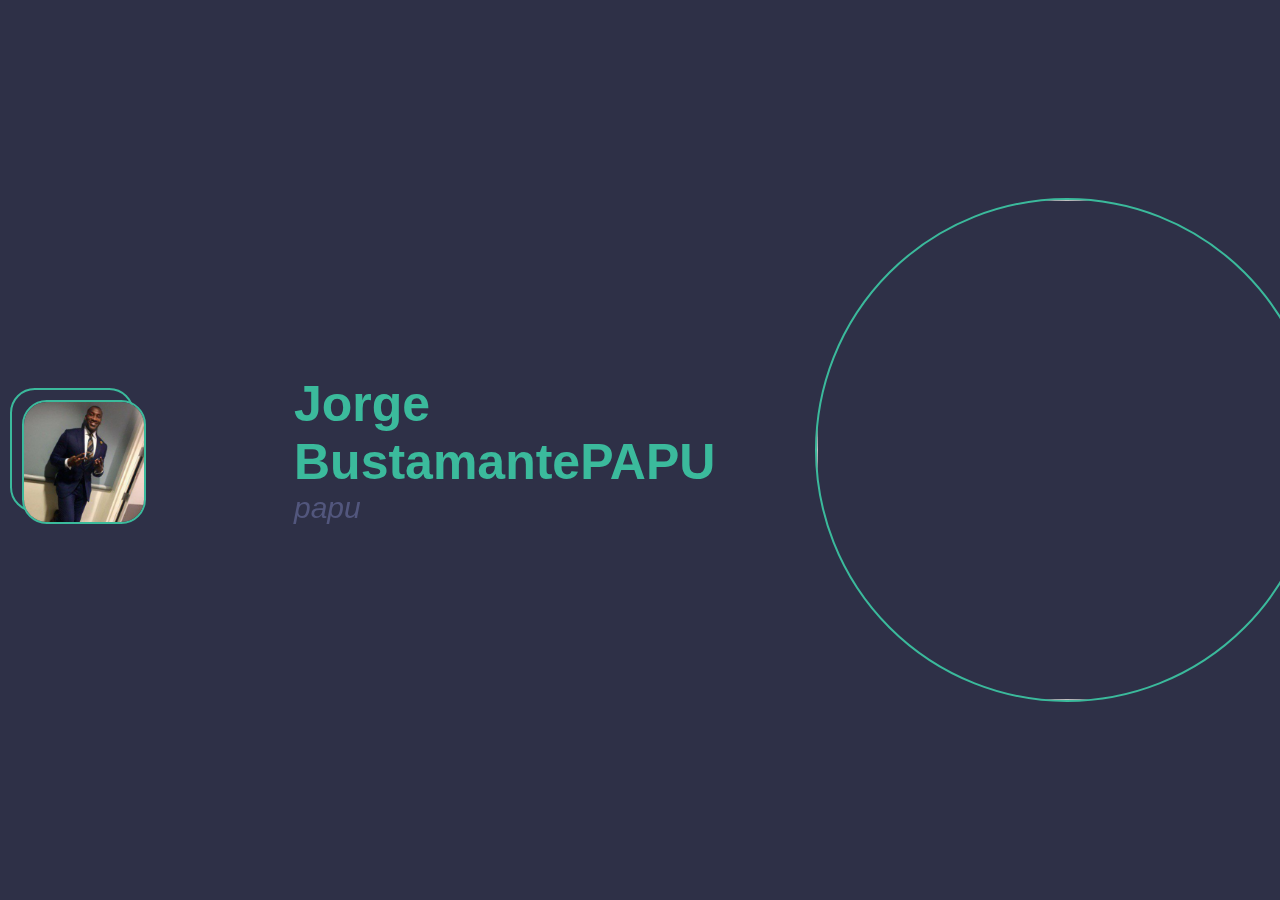
==== index.html @ 069aeafe "Update index.html" ====
<html lang="en">
  <head>
    <meta charset="UTF-8" />
    <meta http-equiv="X-UA-Compatible" content="IE=edge" />
    <meta name="viewport" content="width=device-width, initial-scale=1.0" />
    <title>Papu portafolio</title>
    <script src="./index.js"></script>
    <link rel="stylesheet" href="index.css" />
  </head>
  <body>
    <div class="header">
      <div id="pfp">
        <img id="pfp" src="./images/measf.jpg" alt="pfp" />
      </div>
      <div id="headerTextContainer">
        <p class="headerText" id="nombreHeader">Jorge BustamantePAPU</p>
        <p class="headerText" id="subtitleHeader">papu</p>
      </div>
      <div>
        <img
          id="monkeygif"
          src="./images/monkey-eating-taco.gif"
          alt="monkey"
        />
      </div>
    </div>
    <div id="bordergifs">
      <img id="catjump" src="./images/transparent-cat.gif" />
      <div id="catrows">
        <div id="catrow">
          <img id="catgangnam" src="./images/catgangnam.gif" />
          <img id="catgangnam" src="./images/catgangnam.gif" />
        </div>
        <div id="catrow">
          <img id="catgangnam" src="./images/catgangnam.gif" />
          <img id="catgangnam" src="./images/catgangnam.gif" />
        </div>
        <div id="catrow">
          <img id="catgangnam" src="./images/catgangnam.gif" />
          <img id="catgangnam" src="./images/catgangnam.gif" />
        </div>
        <div id="catrow">
          <img id="catgangnam" src="./images/catgangnam.gif" />
          <img id="catgangnam" src="./images/catgangnam.gif" />
        </div>
      </div>
    </div>
    <div id="contentContainer">
      <div class="contentSubContainer contentLeft">
        <div class="contentBox topBox leftBox" id="about">
          <div class="hoveredContent">
            <p class="longText">PAPUUUUUUUUUUUUUUUUUUUU</p>
          </div>
          <div class="unhoveredContent">
            <p class="boxHeaderText">SOBRE MÍ</p>
            <div class="boxContent">
              <p class="boxInnerText">
                Estudiante de Ingenieria en Tecnologias Computacionales en el
                Tec de Monterrey
              </p>
              <img
                id="computerCatGif"
                src="./images/computercat.gif"
                alt="computer cat"
              />
            </div>
          </div>
        </div>
        <div class="contentBox bottomBox leftBox" id="skills">
          <div class="hoveredContent">
            <p class="longText">PAPUUUUUUUUUUUUUUUUUUUU</p>
          </div>
          <div class="unhoveredContent">
            <p class="shortText">eso tilin</p>
          </div>
        </div>
      </div>
      <div class="contentSubcontainer" id="contentRight">
        <div class="contentBox topBox rightBox" id="projects">
          <div class="hoveredContent">
            <p class="longText">PAPUUUUUUUUUUUUUUUUUUUU</p>
          </div>
          <div class="unhoveredContent">
            <p class="shortText">eso tilin</p>
          </div>
        </div>
        <div class="contentBox bottomBox rightBox" id="contact">
          <div class="hoveredContent">
            <p class="longText">PAPUUUUUUUUUUUUUUUUUUUU</p>
          </div>
          <div class="unhoveredContent">
            <p class="shortText">eso tilin</p>
          </div>
        </div>
      </div>
    </div>
    <footer>
      <p>&copy; 2023 Papu Portfolio. All rights reserved.</p>
    </footer>
  </body>
</html>
---- index.css ----
body{
    background-color: #43455C;
    font-family: Arial, Helvetica, sans-serif;
    margin: 0;
    padding: 0;
}

.header {
    background-color: #2E3047;
    height: 100vh;
    width: 100%;
    display: flex;
    align-items: center;
    animation-name: slideUp;
    animation-duration: 2s;
    animation-delay: 2s;
    animation-fill-mode: forwards;
    position: fixed;
    z-index: 9999;
    top: 0;
  }
  
  @keyframes slideUp {
    0% {
      
      transform: translateY(0);
    }
    100% {
      height: 150px;
      transform: translateY(0px);
    }
  }

  #monkeygif {
    margin-left: 100px;
    height: 500px;
    width: 500px;
    border: 2px solid #3BBA9C;
    border-radius: 50%;
    animation-name: hideMonkey;
    animation-duration: 2s;
    animation-delay: 2s;
    animation-fill-mode: forwards;
  }
  
  @keyframes hideMonkey {
    0% {
      opacity: 1;

    }
    100% {
        opacity: 0;
        height: 1px;
        width: 1px;
        transform: translate(100%, -100%);
    }
  }

.headerText{
    font-weight: bold;
    font-size: 50px;
    color: #3BBA9C;
    margin: 0;
}

#headerTextContainer{
    margin-left: 150px;
}

#subtitleHeader{
    color: #52567d;
    font-style: italic;
    font-size: 30px;
    font-weight: normal;
}



#contentContainer{
    display:flex;
    position: relative;
    top: 150px;
    z-index: 1000;
}

.contentBox{
    background-color: #2E3047;
    width: 450px;
    height: 200px;
    margin: 10px;
    border-radius: 10px;
    border: 2px solid #3BBA9C;
    transform: scale(1);
    transition: transform 0.5s ease, width 0.5s ease, height 0.5s ease;
    z-index: 1000;
}

.contentBox:hover {
    transform-origin: top left;
    width: 720px;
    height: 300px;
    z-index: 1001;
}

.unhoveredContent, .hoveredContent {
    position: absolute;
    top: 0;
    left: 0;
}

.unhoveredContent {
    opacity: 1;
    z-index: 2000;
}

.hoveredContent {
    opacity: 0;
    z-index: 1000;
    transition: opacity 0.5s ease;
}

.contentBox:hover .unhoveredContent {
    opacity: 0;
}

.contentBox:hover .hoveredContent {
    opacity: 1;
}

#bordergifs{
    display: flex;
    align-items: flex-start;
    position: fixed;
    margin-left: 950px;
    margin-top: 150px;
    z-index: 1;
}

#catjump{
    width: 329px;
    height: 386;
    z-index: 9999 ;
}

#pfp{
    width: 120px;
    height: 120px;
    border-radius: 20%;
    border: 2px solid #3BBA9C;
    margin: 10px;
}


footer {
    background-color: #2E3047;
    color: #3BBA9C;
    border-top: 2px solid #3BBA9C;
    text-align: center;
    position: fixed;
    bottom: 0;
    width: 100%;
  }
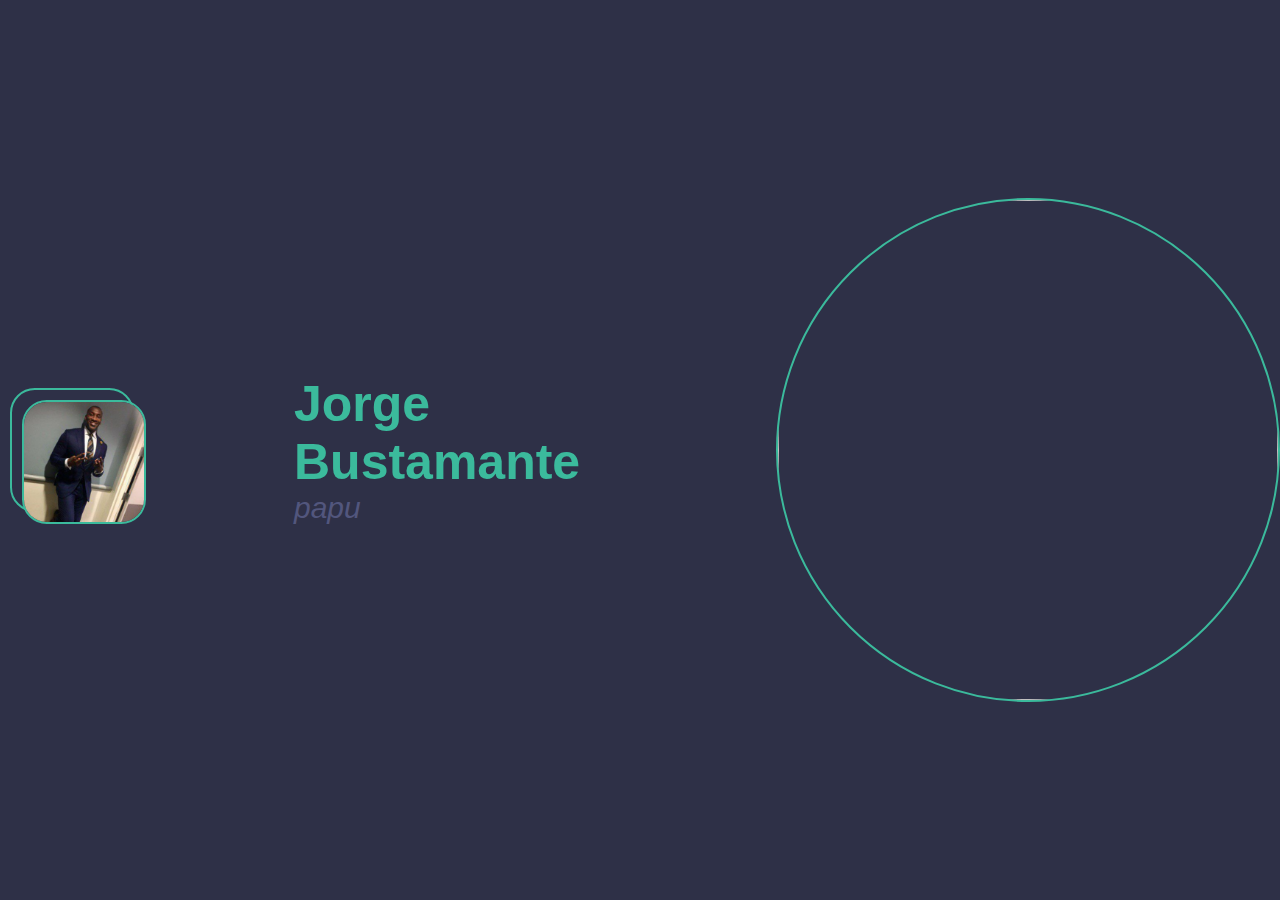
==== commit a73ddd1d: "added animation back" ====
--- a/index.html
+++ b/index.html
@@ -13,7 +13,7 @@
         <img id="pfp" src="./images/measf.jpg" alt="pfp" />
       </div>
       <div id="headerTextContainer">
-        <p class="headerText" id="nombreHeader">Jorge BustamantePAPU</p>
+        <p class="headerText" id="nombreHeader">Jorge Bustamante</p>
         <p class="headerText" id="subtitleHeader">papu</p>
       </div>
       <div>
@@ -49,7 +49,38 @@
       <div class="contentSubContainer contentLeft">
         <div class="contentBox topBox leftBox" id="about">
           <div class="hoveredContent">
-            <p class="longText">PAPUUUUUUUUUUUUUUUUUUUU</p>
+            <p class="boxHeaderTextHovered">SOBRE MÍ</p>
+            <div class="boxContentHovered">
+              <p class="boxInnerTextHovered">
+                Hola, Soy Jorge Bustamante.Tengo 19 años y estoy en tercer
+                semestre de Ingenieria en Tecnologias Computacionales en el Tec
+                de Monterrey. Me gusta programar y aprender cosas nuevas. He
+                participado en proyectos extracurriculares con grupos como
+                CyberSecurity Tec y varios proyectos personales :)
+              </p>
+              <div id="aboutImages">
+                <img
+                  src="./images/teclogo.png"
+                  alt="itesm logo"
+                  id="itesmLogo"
+                />
+                <div class="imageRow">
+                  <img src="./images/pfp.jpg" alt="imagen de mi" id="pfp2" />
+                  <img
+                    src="./images/discordlogo.png"
+                    alt="discord logo"
+                    id="discordLogo"
+                    class="logo"
+                  />
+                  <img
+                    src="./images/robloxlogo.png"
+                    alt="roblox logo"
+                    id="robloxLogo"
+                    class="logo"
+                  />
+                </div>
+              </div>
+            </div>
           </div>
           <div class="unhoveredContent">
             <p class="boxHeaderText">SOBRE MÍ</p>
@@ -78,10 +109,40 @@
       <div class="contentSubcontainer" id="contentRight">
         <div class="contentBox topBox rightBox" id="projects">
           <div class="hoveredContent">
-            <p class="longText">PAPUUUUUUUUUUUUUUUUUUUU</p>
+            <p class="boxHeaderTextHovered">PROYECTOS</p>
+            <div class="boxContent">
+              <div id="projectList">
+                <p class="boxInnerTextHovered ProjectPoint">
+                  -Pagina web con coneccion a firebase
+                </p>
+                <a href=""></a>
+                <p class="boxInnerTextHovered ProjectPoint">
+                  -bot de discord funcional
+                </p>
+                <p class="boxInnerTextHovered ProjectPoint">
+                  -mapa de roblox a escala 1:1
+                </p>
+                <p class="boxInnerTextHovered ProjectPoint">
+                  -coneccion de pagina web a sql
+                </p>
+              </div>
+            </div>
           </div>
           <div class="unhoveredContent">
-            <p class="shortText">eso tilin</p>
+            <p class="boxHeaderText">PROYECTOS</p>
+            <div class="SprojectsUnhovered">
+              <p class="boxInnerText">
+                Proyectos desarrollados incluyen paginas web con conecciones a
+                sql y firebase, juegos en roblox studio, bots de discord y mas
+              </p>
+              <div class="imageRow">
+                <img src="./images/discordlogo.png" alt="" class="logoSmall" />
+                <img src="./images/mysqllogo.png" alt="" class="logoSmall" />
+                <img src="./images/robloxlogo.png" alt="" class="logoSmall" />
+                <img src="./images/firebase.png" alt="" class="logoSmall" />
+                <img src="./images/iot.png" alt="" class="logoSmall" />
+              </div>
+            </div>
           </div>
         </div>
         <div class="contentBox bottomBox rightBox" id="contact">
@@ -95,7 +156,7 @@
       </div>
     </div>
     <footer>
-      <p>&copy; 2023 Papu Portfolio. All rights reserved.</p>
+      <p>&copy; 2023 Papu Portafolio. All rights reserved.</p>
     </footer>
   </body>
 </html>
--- a/index.css
+++ b/index.css
@@ -109,14 +109,19 @@
 }
 
 .unhoveredContent {
+    margin: 5px;
     opacity: 1;
     z-index: 2000;
+    width: 450px;
+    transition: opacity 0.5s ease;
 }
 
 .hoveredContent {
+    margin: 5px;
     opacity: 0;
-    z-index: 1000;
+    z-index: 2001;
     transition: opacity 0.5s ease;
+    width: auto;
 }
 
 .contentBox:hover .unhoveredContent {
@@ -160,4 +165,91 @@
     bottom: 0;
     width: 100%;
   }
-  
+
+  .boxHeaderText{
+    font-weight: bold;
+    font-size: 30px;
+    color: #3BBA9C;
+    margin-top: 0;
+    margin-left: 5px;
+    margin-bottom: 20px;
+  }
+
+  .boxContent{
+    display: flex;
+  }
+
+  .boxInnerText{
+    font-weight: normal;
+    font-size: 20px;
+    color:azure;
+    margin-top: 0;
+    margin-left: 5px;
+  }
+
+
+#computerCatGif{
+  margin-top: -30px;
+  padding-left: 0;
+  height: 160px;
+  width: 100px;
+
+}
+
+
+.boxHeaderTextHovered{
+  font-weight: bold;
+  font-size:50px;
+  color: #3BBA9C;
+  margin-top: 0;
+  margin-left: 5px;
+  padding-bottom: 0;
+  margin-bottom: 10px;
+}
+
+.boxContentHovered{
+  display: flex;
+}
+
+.boxInnerTextHovered{
+  font-weight: normal;
+  font-size: 20px;
+  color:azure;
+  margin-top: 0;
+  margin-left: 5px;
+  width: 50%;
+}
+
+#itesmLogo{
+  width: 270px;
+}
+
+.logo{
+  width: 75px;
+  margin: 10px;
+}
+
+#pfp2{
+  width: 100px;
+}
+
+.ProjectPoint{
+  font-size: 20px;
+  color: azure;
+  margin-top: 0;
+  margin-left: 5px;
+  padding-bottom: 0;
+  margin-bottom: 5px;
+  width: auto;
+}
+
+.logoSmall{
+  width: 50px;
+  margin: 2px;
+  margin-top: -10px;
+  margin-left: 25px;
+}
+
+.projectsUnhovered{
+  display: block;
+}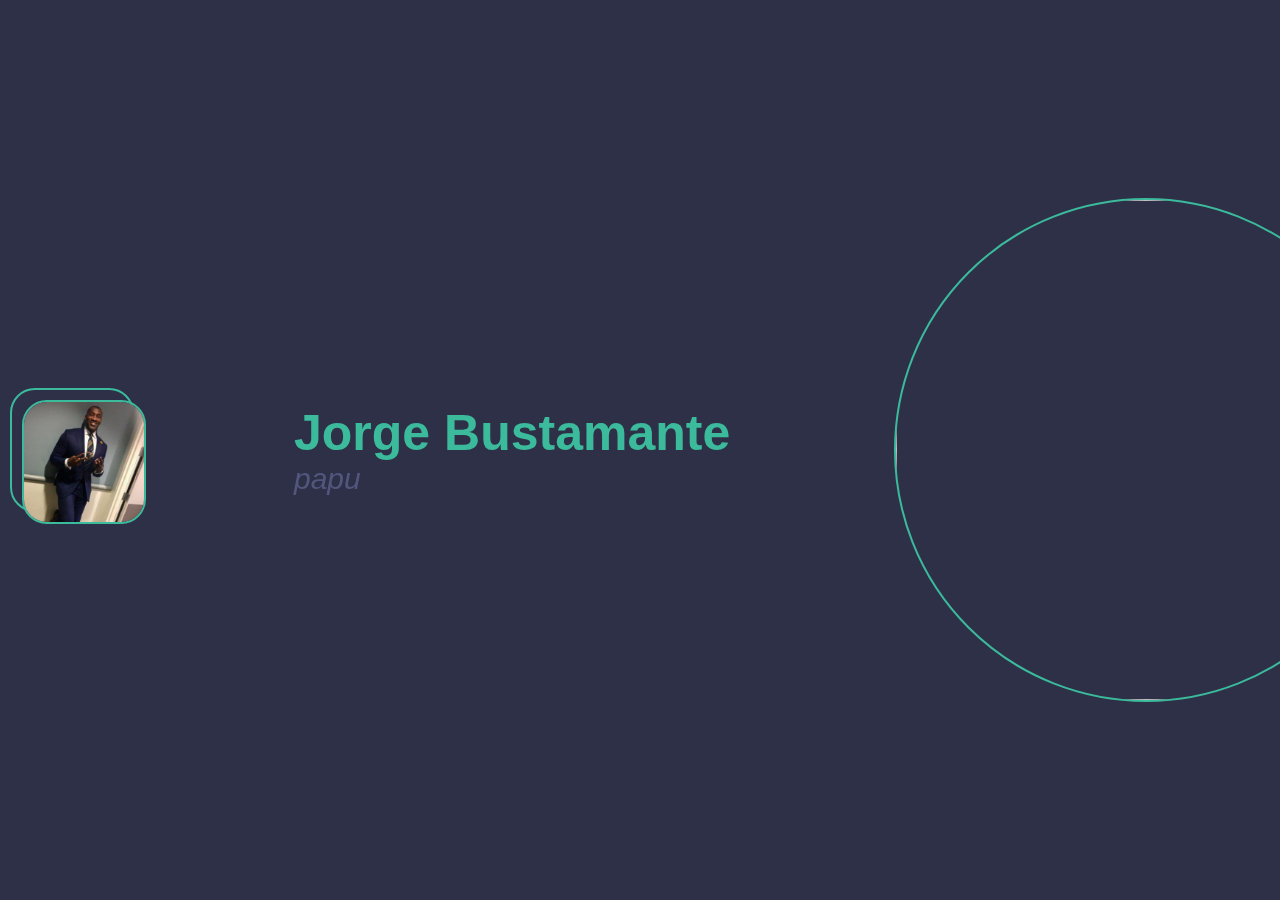
==== commit 08a82cbb: "completed about site connections" ====
--- a/index.html
+++ b/index.html
@@ -4,11 +4,10 @@
     <meta http-equiv="X-UA-Compatible" content="IE=edge" />
     <meta name="viewport" content="width=device-width, initial-scale=1.0" />
     <title>Papu portafolio</title>
-    <script src="./index.js"></script>
     <link rel="stylesheet" href="index.css" />
   </head>
   <body>
-    <div class="header">
+    <div class="header" id="header">
       <div id="pfp">
         <img id="pfp" src="./images/measf.jpg" alt="pfp" />
       </div>
@@ -16,13 +15,12 @@
         <p class="headerText" id="nombreHeader">Jorge Bustamante</p>
         <p class="headerText" id="subtitleHeader">papu</p>
       </div>
-      <div>
-        <img
-          id="monkeygif"
-          src="./images/monkey-eating-taco.gif"
-          alt="monkey"
-        />
-      </div>
+      <img
+        id="monkeygifeat"
+        class="hideAnimation"
+        src="./images/monkey-eating-taco.gif"
+        alt="monkey"
+      />
     </div>
     <div id="bordergifs">
       <img id="catjump" src="./images/transparent-cat.gif" />
@@ -115,16 +113,43 @@
                 <p class="boxInnerTextHovered ProjectPoint">
                   -Pagina web con coneccion a firebase
                 </p>
-                <a href=""></a>
+                <button
+                  class="buttonAbout"
+                  id="buttonFirebase"
+                  data-href="./iot.html"
+                >
+                  Saber mas...
+                </button>
                 <p class="boxInnerTextHovered ProjectPoint">
                   -bot de discord funcional
                 </p>
+                <button
+                  class="buttonAbout"
+                  id="buttonDiscord"
+                  data-href="./discord.html"
+                >
+                  Saber mas...
+                </button>
                 <p class="boxInnerTextHovered ProjectPoint">
                   -mapa de roblox a escala 1:1
                 </p>
+                <button
+                  class="buttonAbout"
+                  id="buttonRoblox"
+                  data-href="./roblox.html"
+                >
+                  Saber mas...
+                </button>
                 <p class="boxInnerTextHovered ProjectPoint">
                   -coneccion de pagina web a sql
                 </p>
+                <button
+                  class="buttonAbout"
+                  id="buttonSql"
+                  data-href="./sql.html"
+                >
+                  Saber mas...
+                </button>
               </div>
             </div>
           </div>
@@ -158,5 +183,6 @@
     <footer>
       <p>&copy; 2023 Papu Portafolio. All rights reserved.</p>
     </footer>
+    <script src="index.js"></script>
   </body>
 </html>
--- a/index.css
+++ b/index.css
@@ -5,62 +5,13 @@
     padding: 0;
 }
 
-.header {
-    background-color: #2E3047;
-    height: 100vh;
-    width: 100%;
-    display: flex;
-    align-items: center;
-    animation-name: slideUp;
-    animation-duration: 2s;
-    animation-delay: 2s;
-    animation-fill-mode: forwards;
-    position: fixed;
-    z-index: 9999;
-    top: 0;
-  }
-  
-  @keyframes slideUp {
-    0% {
-      
-      transform: translateY(0);
-    }
-    100% {
-      height: 150px;
-      transform: translateY(0px);
-    }
-  }
-
-  #monkeygif {
-    margin-left: 100px;
-    height: 500px;
-    width: 500px;
-    border: 2px solid #3BBA9C;
-    border-radius: 50%;
-    animation-name: hideMonkey;
-    animation-duration: 2s;
-    animation-delay: 2s;
-    animation-fill-mode: forwards;
-  }
-  
-  @keyframes hideMonkey {
-    0% {
-      opacity: 1;
-
-    }
-    100% {
-        opacity: 0;
-        height: 1px;
-        width: 1px;
-        transform: translate(100%, -100%);
-    }
-  }
 
 .headerText{
     font-weight: bold;
     font-size: 50px;
     color: #3BBA9C;
     margin: 0;
+    width: 500px;
 }
 
 #headerTextContainer{
@@ -199,7 +150,7 @@
 
 .boxHeaderTextHovered{
   font-weight: bold;
-  font-size:50px;
+  font-size:40px;
   color: #3BBA9C;
   margin-top: 0;
   margin-left: 5px;
@@ -252,4 +203,107 @@
 
 .projectsUnhovered{
   display: block;
-}+}
+
+.buttonAbout{
+  background-color: #3BBA9C;
+  border: none;
+  color: white;
+  text-align: center;
+  font-size: 16px;
+  cursor: pointer;
+  border-radius: 2px;
+  margin-left: 10px;
+  margin-top: 10px;
+}
+.header {
+  background-color: #2E3047;
+  height: 100vh;
+  width: 100%;
+  display: flex;
+  align-items: center;
+  animation-name: slideUp;
+  animation-duration: 1s;
+  animation-delay: 1s;
+  animation-fill-mode: forwards;
+  position: fixed;
+  z-index: 9999;
+  top: 0;
+}
+#monkeygifeat {
+  margin-left: 100px;
+  height: 500px;
+  width: 500px;
+  border: 2px solid #3BBA9C;
+  border-radius: 50%;
+}
+
+.hideAnimation {
+  animation-name: hideMonkey;
+  animation-duration: 1s;
+  animation-delay: 1s;
+  animation-fill-mode: forwards;
+}
+
+@keyframes slideUp {
+  0% {
+    
+    transform: translateY(0);
+  }
+  100% {
+    height: 150px;
+    transform: translateY(0px);
+  }
+}
+
+
+
+@keyframes hideMonkey {
+  0% {
+    opacity: 1;
+
+  }
+  100% {
+      opacity: 0;
+      height: 1px;
+      width: 1px;
+  }
+}
+
+.reverse {
+  animation-name: reverseSlideUp;
+  animation-duration: 1s;
+  animation-delay: 0s;
+  animation-fill-mode: forwards;
+}
+
+.reversemonkey {
+  animation-name: showMonkey;
+  animation-delay: 0s;
+  animation-duration: 1s;
+  animation-fill-mode: forwards;
+}
+
+@keyframes showMonkey {
+  0% {
+    opacity: 0;
+    height: 1px;
+    width: 1px;
+  }
+  100% {
+      opacity: 1;
+      height: 500px;
+      width: 500px;
+  }
+}
+
+
+@keyframes reverseSlideUp {
+  0% {
+    transform: translateY(0);
+    height: 150px;
+  }
+  100% {
+    height: 100vh;
+  }
+}
